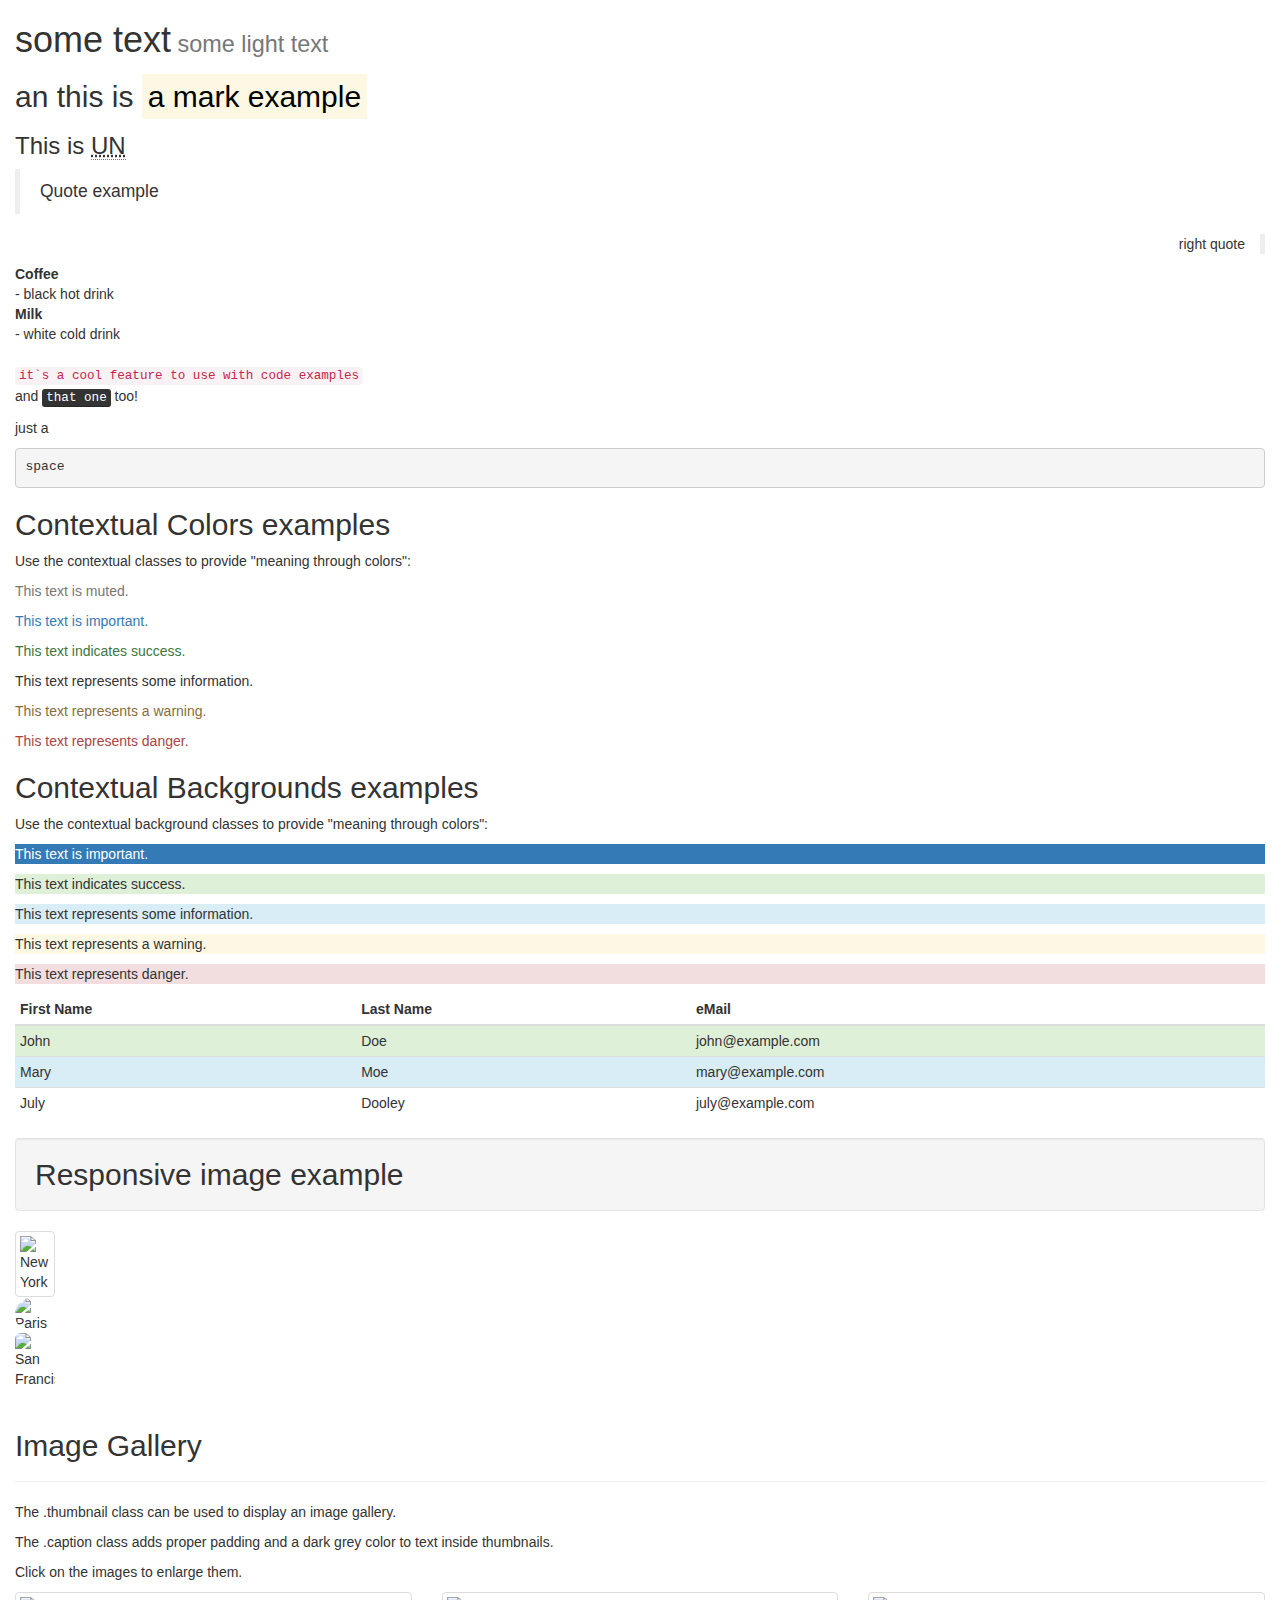
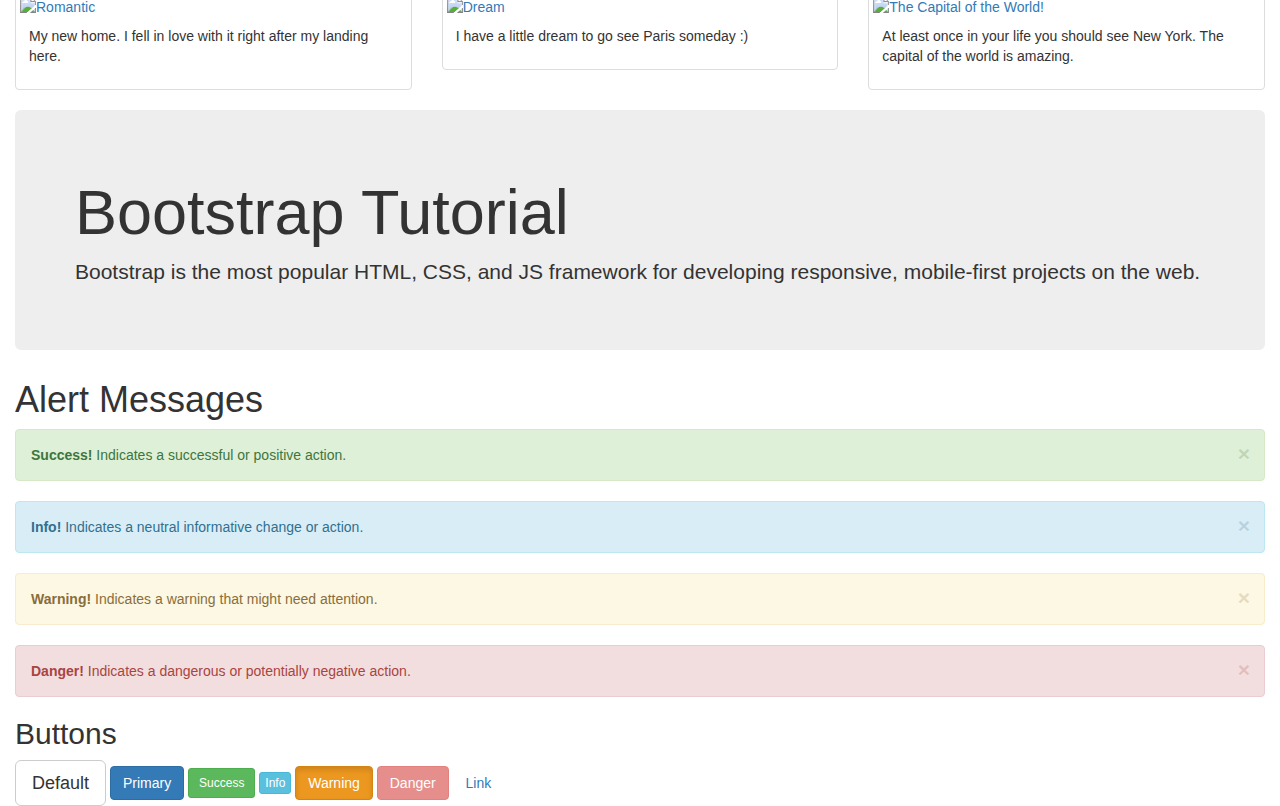
==== Bootstrap/index.html @ b0500ae6 "+ add a Bootstrap catalog + add a few new functions to jsObj2.js + tCalc test" ====
<!DOCTYPE html>
<html lang="en">
<head>
    <meta charset="UTF-8">
    <meta name="viewport" content="width=device-width, initial-scale=1">
    <title>Bootstrap Project</title>


    <!--add Bootstrap-->
    <!-- Latest compiled and minified CSS -->
    <link rel="stylesheet" href="https://maxcdn.bootstrapcdn.com/bootstrap/3.3.7/css/bootstrap.min.css">

    <!-- jQuery library -->
    <script src="https://ajax.googleapis.com/ajax/libs/jquery/3.1.1/jquery.min.js"></script>

    <!-- Latest compiled JavaScript -->
    <script src="https://maxcdn.bootstrapcdn.com/bootstrap/3.3.7/js/bootstrap.min.js"></script>
    <!--END-->
<!--<div class=""-->

</head>
<body>
<div class="container-fluid">

    <h1>some text<small> some light text</small></h1>
        <h2>an this is <mark>a mark example</mark></h2>
            <h3>This is  <abbr title="organization of united nations">UN</abbr> </h3>
    <p><blockquote>Quote example</blockquote></p>
    <p class="blockquote-reverse">right quote</p>
    <p></p>
    <dl>
        <dt>Coffee</dt>
        <dd>- black hot drink</dd>
        <dt>Milk</dt>
        <dd>- white cold drink</dd>
    </dl>
    <p></p><code>it`s a cool feature to use with code examples</code>
    <p>and <kbd>that one</kbd> too!</p>
    <p>just a <pre>space</pre></p>

    <h2>Contextual Colors examples</h2>
    <p>Use the contextual classes to provide "meaning through colors":</p>
    <p class="text-muted">This text is muted.</p>
    <p class="text-primary">This text is important.</p>
    <p class="text-success">This text indicates success.</p>
    <p class="text-inf">This text represents some information.</p>
    <p class="text-warning">This text represents a warning.</p>
    <p class="text-danger">This text represents danger.</p>

    <h2>Contextual Backgrounds examples</h2>
    <p>Use the contextual background classes to provide "meaning through colors":</p>
    <p class="bg-primary">This text is important.</p>
    <p class="bg-success">This text indicates success.</p>
    <p class="bg-info">This text represents some information.</p>
    <p class="bg-warning">This text represents a warning.</p>
    <p class="bg-danger">This text represents danger.</p>


<table class="table table-hover table-condensed table-responsive">
    <thead>
    <tr>
    <th>First Name</th>
    <th>Last Name</th>
    <th>eMail</th>
    </tr>
    </thead>
    <tbody>
    <tr class="success">
        <td>John</td>
        <td>Doe</td>
        <td>john@example.com</td>
    </tr>
    <tr class="info">
        <td>Mary</td>
        <td>Moe</td>
        <td>mary@example.com</td>
    </tr>
    <tr>
        <td>July</td>
        <td>Dooley</td>
        <td>july@example.com</td>
    </tr>
    </tbody>
</table>

<h2 class="well">Responsive image example</h2>
<img class="img-responsive img-thumbnail" src="images/newyork.jpg" alt="New York" width="40" height="30">
    <img class="img-responsive img-circle" src="images/paris.jpg" alt="Paris" width="40" height="30">
    <img class="img-responsive img-rounded" src="images/sanfran.jpg" alt="San Francisco" width="40" height="30">
    <div class="page-header">
        <h2>Image Gallery</h2>
    </div>
    <p>The .thumbnail class can be used to display an image gallery.</p>
    <p>The .caption class adds proper padding and a dark grey color to text inside thumbnails.</p>
    <p>Click on the images to enlarge them.</p>
    <div class="row">
        <div class="col-md-4">
            <div class="thumbnail">
                <a href="images/sanfran.jpg" target="_blank">
                    <img src="images/sanfran.jpg" alt="Romantic" style="width:100%">
                    <div class="caption">
                        <p>My new home. I fell in love with it right after my landing here.</p>
                    </div>
                </a>
            </div>
        </div>
        <div class="col-md-4">
            <div class="thumbnail">
                <a href="images/paris.jpg" target="_blank">
                    <img src="images/paris.jpg" alt="Dream" style="width:100%">
                    <div class="caption">
                        <p>I have a little dream to go see Paris someday :)</p>
                    </div>
                </a>
            </div>
        </div>
        <div class="col-md-4">
            <div class="thumbnail">
                <a href="images/newyork.jpg" target="_blank">
                    <img src="images/newyork.jpg" alt="The Capital of the World!" style="width:100%">
                    <div class="caption">
                        <p>At least once in your life you should see New York. The capital of the world is amazing.</p>
                    </div>
                </a>
            </div>
        </div>
    </div>

    <div class="jumbotron">
        <h1>Bootstrap Tutorial</h1>
        <p>Bootstrap is the most popular HTML, CSS, and JS framework for developing
            responsive, mobile-first projects on the web.</p>
    </div>
    <p></p>
<h1>Alert Messages</h1>
    <div class="alert alert-success alert-dismissable fade in">
        <a href="#" class="close" data-dismiss="alert" aria-label="close">×</a>
        <strong>Success!</strong> Indicates a successful or positive action.
    </div>

    <div class="alert alert-info alert-dismissable fade in">
        <a href="#" class="close" data-dismiss="alert" aria-label="close">×</a>
        <strong>Info!</strong> Indicates a neutral informative change or action.
    </div>

    <div class="alert alert-warning alert-dismissable">
        <a href="#" class="close" data-dismiss="alert" aria-label="close">×</a>
        <strong>Warning!</strong> Indicates a warning that might need attention.
    </div>

    <div class="alert alert-danger alert-dismissable">
        <a href="#" class="close" data-dismiss="alert" aria-label="close">×</a>
        <strong>Danger!</strong> Indicates a dangerous or potentially negative action.
    </div>

    <h2>Buttons</h2>
    <button type="button" class="btn btn-default btn-lg">Default</button>
    <button type="button" class="btn btn-primary btn-md">Primary</button>
    <button type="button" class="btn btn-success btn-sm">Success</button>
    <button type="button" class="btn btn-info btn-xs">Info</button>
    <button type="button" class="btn btn-warning active">Warning</button>
    <button type="button" class="btn btn-danger disabled">Danger</button>
    <button type="button" class="btn btn-link">Link</button>
</div>
</body>
</html>
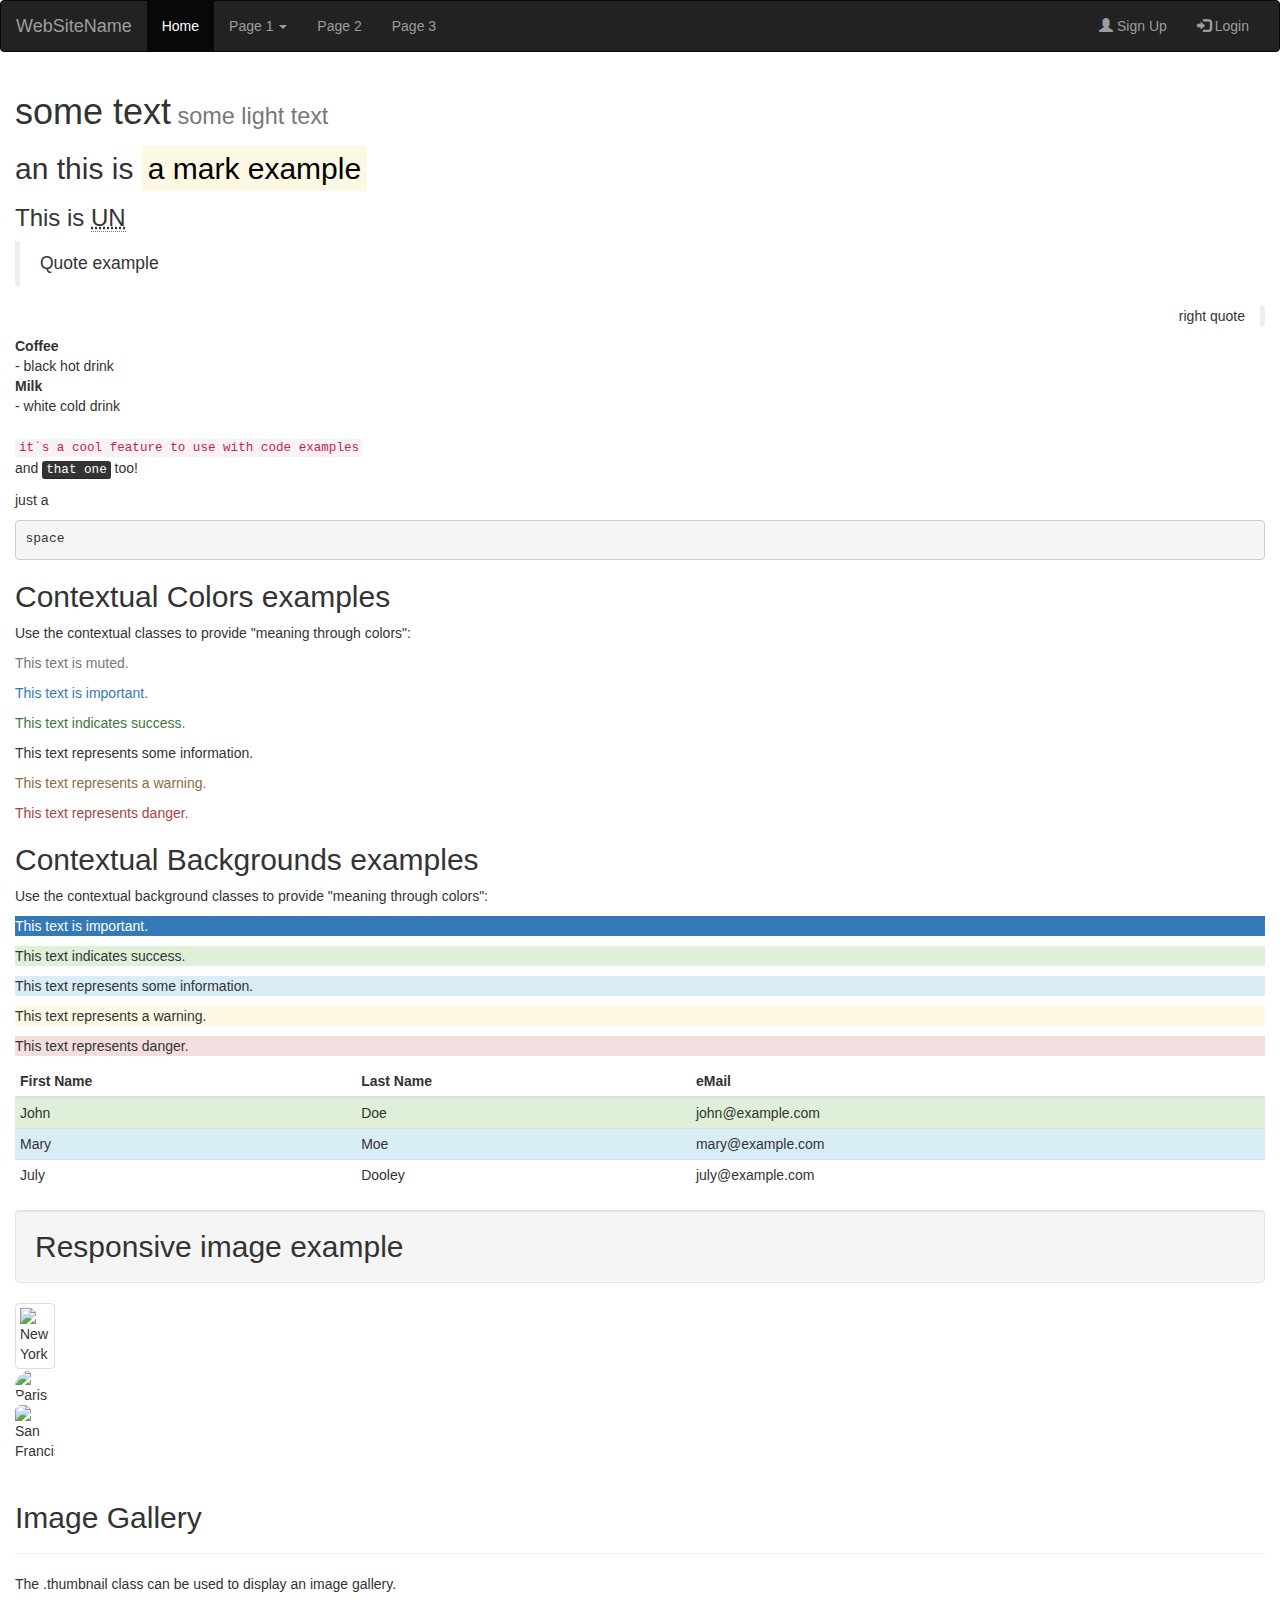
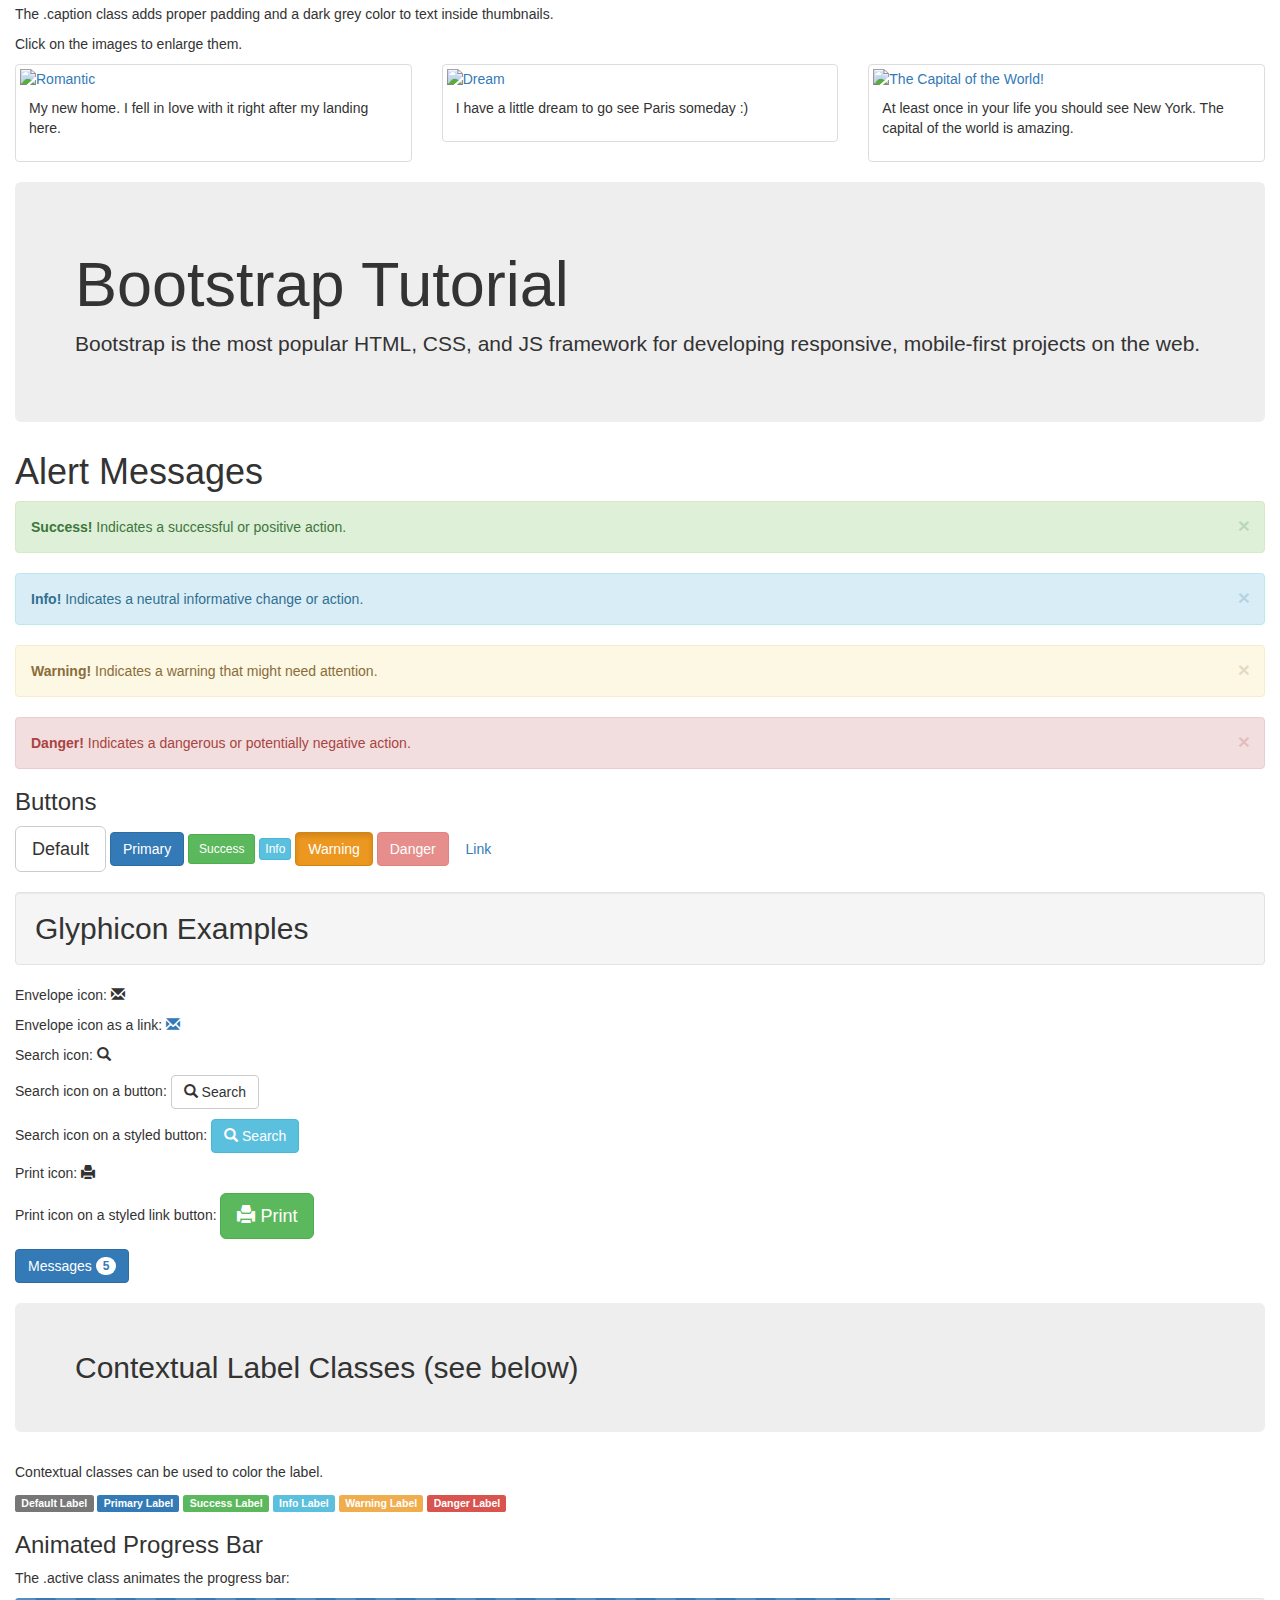
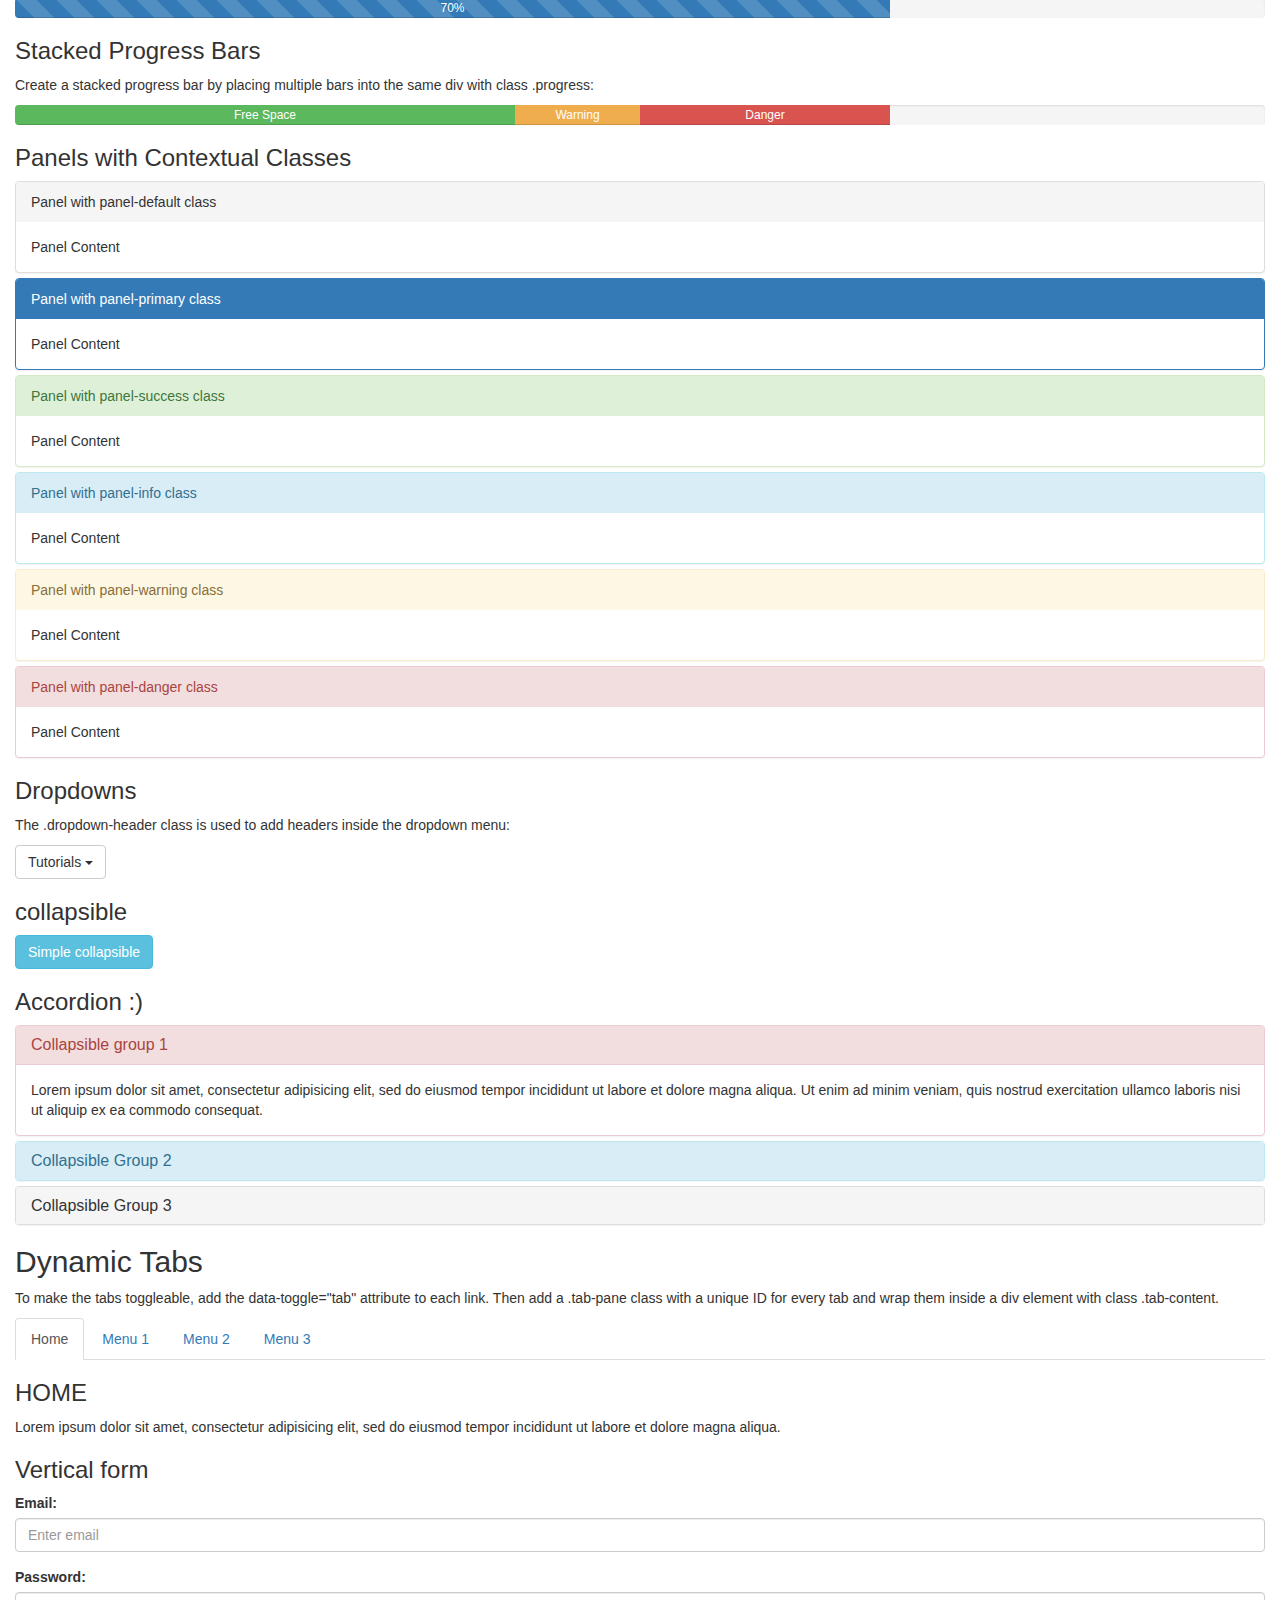
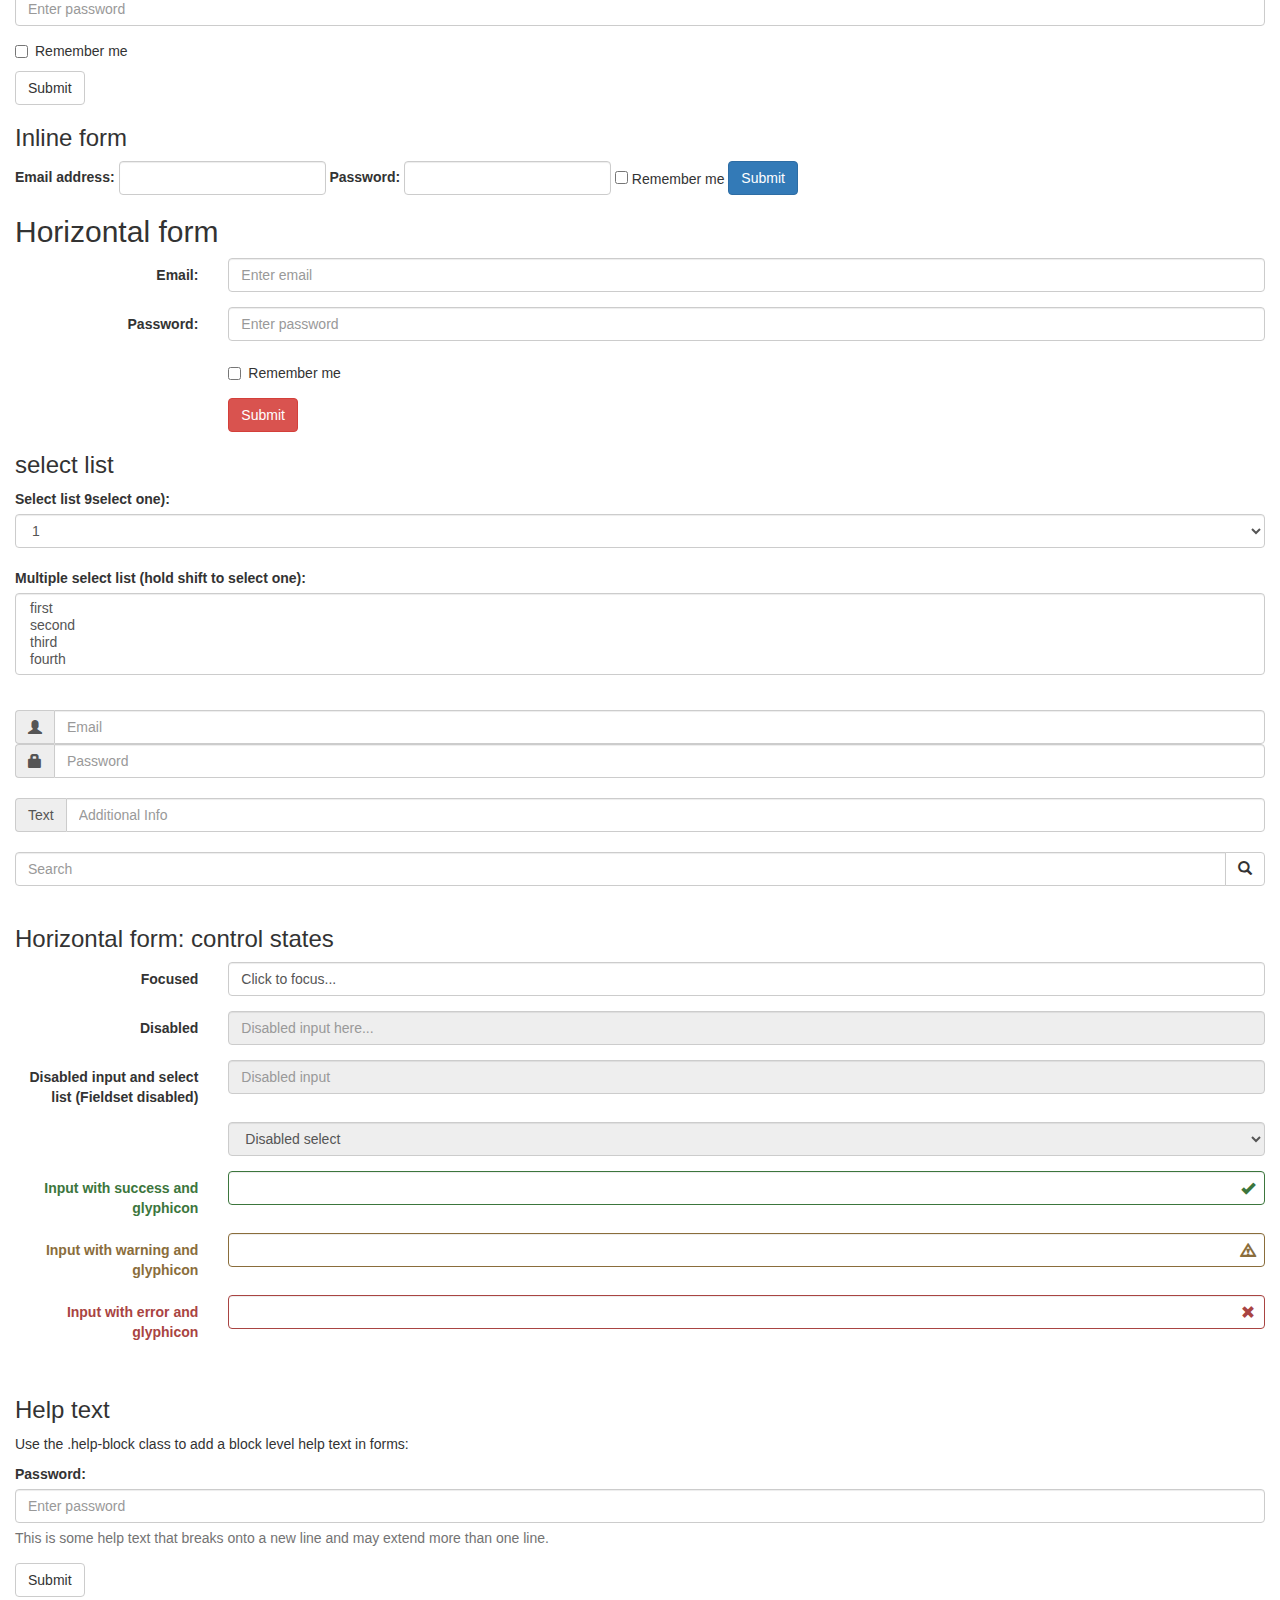
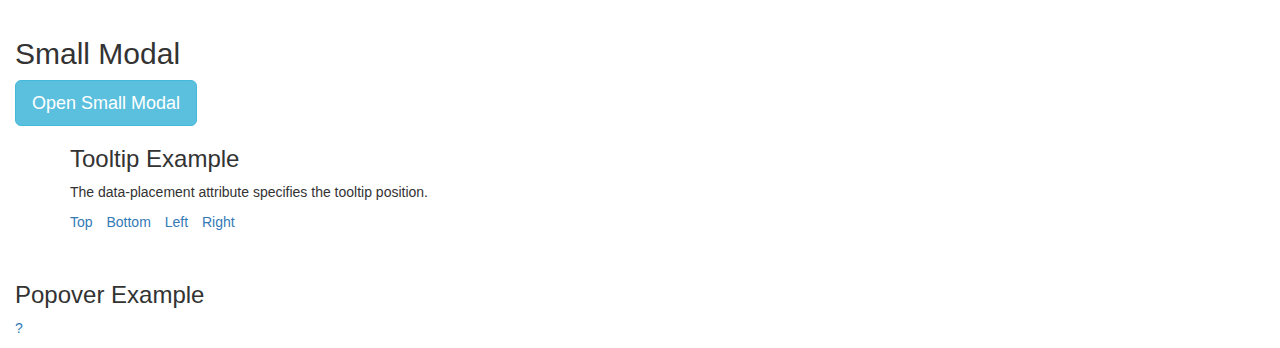
==== commit 83b1b2f0: "+ Add Bootstrap features + Started jQuery project" ====
--- a/Bootstrap/index.html
+++ b/Bootstrap/index.html
@@ -20,8 +20,39 @@
 
 </head>
 <body>
+
+<nav class="navbar navbar-inverse">
+    <div class="container-fluid">
+        <div class="navbar-header">
+            <button type="button" class="navbar-toggle" data-toggle="collapse" data-target="#myNavbar">
+                <span class="icon-bar"></span>
+                <span class="icon-bar"></span>
+                <span class="icon-bar"></span>
+            </button>
+            <a class="navbar-brand" href="#">WebSiteName</a>
+        </div>
+        <div class="collapse navbar-collapse" id="myNavbar">
+            <ul class="nav navbar-nav">
+                <li class="active"><a href="#">Home</a></li>
+                <li class="dropdown">
+                    <a class="dropdown-toggle" data-toggle="dropdown" href="#">Page 1 <span class="caret"></span></a>
+                    <ul class="dropdown-menu">
+                        <li><a href="#">Page 1-1</a></li>
+                        <li><a href="#">Page 1-2</a></li>
+                        <li><a href="#">Page 1-3</a></li>
+                    </ul>
+                </li>
+                <li><a href="#">Page 2</a></li>
+                <li><a href="#">Page 3</a></li>
+            </ul>
+            <ul class="nav navbar-nav navbar-right">
+                <li><a href="#"><span class="glyphicon glyphicon-user"></span> Sign Up</a></li>
+                <li><a href="#"><span class="glyphicon glyphicon-log-in"></span> Login</a></li>
+            </ul>
+        </div>
+    </div>
+</nav>
 <div class="container-fluid">
-
     <h1>some text<small> some light text</small></h1>
         <h2>an this is <mark>a mark example</mark></h2>
             <h3>This is  <abbr title="organization of united nations">UN</abbr> </h3>
@@ -153,7 +184,7 @@
         <strong>Danger!</strong> Indicates a dangerous or potentially negative action.
     </div>
 
-    <h2>Buttons</h2>
+    <h3>Buttons</h3>
     <button type="button" class="btn btn-default btn-lg">Default</button>
     <button type="button" class="btn btn-primary btn-md">Primary</button>
     <button type="button" class="btn btn-success btn-sm">Success</button>
@@ -161,6 +192,393 @@
     <button type="button" class="btn btn-warning active">Warning</button>
     <button type="button" class="btn btn-danger disabled">Danger</button>
     <button type="button" class="btn btn-link">Link</button>
-</div>
+
+    <h2 class="well">Glyphicon Examples</h2>
+    <p>Envelope icon: <span class="glyphicon glyphicon-envelope"></span></p>
+    <p>Envelope icon as a link:
+        <a href="#"><span class="glyphicon glyphicon-envelope"></span></a>
+    </p>
+    <p>Search icon: <span class="glyphicon glyphicon-search"></span></p>
+    <p>Search icon on a button:
+        <button type="button" class="btn btn-default">
+            <span class="glyphicon glyphicon-search"></span> Search
+        </button>
+    </p>
+    <p>Search icon on a styled button:
+        <button type="button" class="btn btn-info">
+            <span class="glyphicon glyphicon-search"></span> Search
+        </button>
+    </p>
+    <p>Print icon: <span class="glyphicon glyphicon-print"></span></p>
+    <p>Print icon on a styled link button:
+        <a href="#" class="btn btn-success btn-lg">
+            <span class="glyphicon glyphicon-print"></span> Print
+        </a>
+    </p>
+    <p><a href="#" class="btn btn-primary btn-md"> Messages <span class="badge">5</span></a></p>
+    <p></p>
+    <h2 class="jumbotron">Contextual Label Classes (see below)</h2>
+    <p>Contextual classes can be used to color the label.</p>
+    <span class="label label-default">Default Label</span>
+    <span class="label label-primary">Primary Label</span>
+    <span class="label label-success">Success Label</span>
+    <span class="label label-info">Info Label</span>
+    <span class="label label-warning">Warning Label</span>
+    <span class="label label-danger ">Danger Label</span>
+    <p></p>
+    <h3>Animated Progress Bar</h3>
+    <p>The .active class animates the progress bar:</p>
+    <div class="progress">
+        <div class="progress-bar progress-bar-striped active" role="progressbar" aria-valuenow="70" aria-valuemin="0" aria-valuemax="100" style="width:70%">
+            70%
+        </div>
+    </div>
+    <h3>Stacked Progress Bars</h3>
+    <p>Create a stacked progress bar by placing multiple bars into the same div with class .progress:</p>
+    <div class="progress">
+        <div class="progress-bar progress-bar-success" role="progressbar" style="width:40%">
+            Free Space
+        </div>
+        <div class="progress-bar progress-bar-warning" role="progressbar" style="width:10%">
+            Warning
+        </div>
+        <div class="progress-bar progress-bar-danger" role="progressbar" style="width:20%">
+            Danger
+        </div>
+    </div>
+    <h3>Panels with Contextual Classes</h3>
+    <div class="panel-group">
+        <div class="panel panel-default">
+            <div class="panel-heading">Panel with panel-default class</div>
+            <div class="panel-body">Panel Content</div>
+        </div>
+
+        <div class="panel panel-primary">
+            <div class="panel-heading">Panel with panel-primary class</div>
+            <div class="panel-body">Panel Content</div>
+        </div>
+
+        <div class="panel panel-success">
+            <div class="panel-heading">Panel with panel-success class</div>
+            <div class="panel-body">Panel Content</div>
+        </div>
+
+        <div class="panel panel-info">
+            <div class="panel-heading">Panel with panel-info class</div>
+            <div class="panel-body">Panel Content</div>
+        </div>
+
+        <div class="panel panel-warning">
+            <div class="panel-heading">Panel with panel-warning class</div>
+            <div class="panel-body">Panel Content</div>
+        </div>
+
+        <div class="panel panel-danger">
+            <div class="panel-heading">Panel with panel-danger class</div>
+            <div class="panel-body">Panel Content</div>
+        </div>
+    </div>
+    <h3>Dropdowns</h3>
+    <p>The .dropdown-header class is used to add headers inside the dropdown menu:</p>
+    <div class="dropdown">
+        <button class="btn btn-default dropdown-toggle" type="button" data-toggle="dropdown">Tutorials
+            <span class="caret"></span></button>
+        <ul class="dropdown-menu">
+            <li class="dropdown-header">Dropdown header 1</li>
+            <li><a href="#">HTML</a></li>
+            <li class="disabled"><a href="#">CSS</a></li>
+            <li><a href="#">JavaScript</a></li>
+            <li class="divider"></li>
+            <li class="dropdown-header">Dropdown header 2</li>
+            <li><a href="#">About Us</a></li>
+        </ul>
+    </div>
+    <h3>collapsible</h3>
+    <button type="button" class="btn btn-info" data-toggle="collapse" data-target="#demo">Simple collapsible</button>
+    <div id="demo" class="collapse">
+        some text here
+    </div>
+    <h3>Accordion :)</h3>
+    <div class="panel-group" id="accordion">
+        <div class="panel panel-default panel-danger">
+            <div class="panel-heading">
+                <h4 class="panel-title">
+                    <a data-toggle="collapse" data-parent="#accordion" href="#collapse1">Collapsible group 1</a>
+                </h4>
+            </div>
+            <div id="collapse1" class="panel-collapse collapse in">
+                <div class="panel-body">Lorem ipsum dolor sit amet, consectetur adipisicing elit,
+                    sed do eiusmod tempor incididunt ut labore et dolore magna aliqua. Ut enim ad minim veniam,
+                    quis nostrud exercitation ullamco laboris nisi ut aliquip ex ea commodo consequat.</div>
+            </div>
+            </div>
+        <div class="panel panel-default panel-info">
+            <div class="panel-heading">
+                <h4 class="panel-title">
+                    <a data-toggle="collapse" data-parent="#accordion" href="#collapse2">Collapsible Group 2</a>
+                </h4>
+            </div>
+            <div id="collapse2" class="panel-collapse collapse">
+                <div class="panel-body">Lorem ipsum dolor sit amet, consectetur adipisicing elit,
+                    sed do eiusmod tempor incididunt ut labore et dolore magna aliqua. Ut enim ad minim veniam,
+                    quis nostrud exercitation ullamco laboris nisi ut aliquip ex ea commodo consequat.</div>
+            </div>
+        </div>
+        <div class="panel panel-default">
+            <div class="panel-heading">
+                <h4 class="panel-title">
+                    <a data-toggle="collapse" data-parent="#accordion" href="#collapse3">Collapsible Group 3</a>
+                </h4>
+            </div>
+            <div id="collapse3" class="panel-collapse collapse">
+                <div class="panel-body">Lorem ipsum dolor sit amet, consectetur adipisicing elit,
+                    sed do eiusmod tempor incididunt ut labore et dolore magna aliqua. Ut enim ad minim veniam,
+                    quis nostrud exercitation ullamco laboris nisi ut aliquip ex ea commodo consequat.</div>
+            </div>
+        </div>
+        </div>
+    <h2>Dynamic Tabs</h2>
+    <p>To make the tabs toggleable, add the data-toggle="tab" attribute to each link. Then add a .tab-pane class with a unique ID for every tab and wrap them inside a div element with class .tab-content.</p>
+
+    <ul class="nav nav-tabs">
+        <li class="active"><a data-toggle="tab" href="#home">Home</a></li>
+        <li><a data-toggle="tab" href="#menu1">Menu 1</a></li>
+        <li><a data-toggle="tab" href="#menu2">Menu 2</a></li>
+        <li><a data-toggle="tab" href="#menu3">Menu 3</a></li>
+    </ul>
+
+    <div class="tab-content">
+        <div id="home" class="tab-pane fade in active">
+            <h3>HOME</h3>
+            <p>Lorem ipsum dolor sit amet, consectetur adipisicing elit, sed do eiusmod tempor incididunt ut labore et dolore magna aliqua.</p>
+        </div>
+        <div id="menu1" class="tab-pane fade">
+            <h3>Menu 1</h3>
+            <p>Ut enim ad minim veniam, quis nostrud exercitation ullamco laboris nisi ut aliquip ex ea commodo consequat.</p>
+        </div>
+        <div id="menu2" class="tab-pane fade">
+            <h3>Menu 2</h3>
+            <p>Sed ut perspiciatis unde omnis iste natus error sit voluptatem accusantium doloremque laudantium, totam rem aperiam.</p>
+        </div>
+        <div id="menu3" class="tab-pane fade">
+            <h3>Menu 3</h3>
+            <p>Eaque ipsa quae ab illo inventore veritatis et quasi architecto beatae vitae dicta sunt explicabo.</p>
+        </div>
+    </div>
+    <h3>Vertical form</h3>
+    <form>
+        <div class="form-group">
+            <label for="e-mail">Email:</label>
+            <input type="email" class="form-control" id="e-mail" placeholder="Enter email">
+        </div>
+        <div class="form-group">
+            <label for="pass">Password:</label>
+            <input type="password" class="form-control" id="pass" placeholder="Enter password">
+        </div>
+        <div class="checkbox">
+            <label><input type="checkbox"> Remember me</label>
+        </div>
+        <button type="submit" class="btn btn-default">Submit</button>
+    </form>
+
+    <h3>Inline form</h3>
+    <form class="form-inline">
+        <div class="form-group">
+            <label for="email2">Email address:</label>
+            <input type="email" class="form-control" id="email2">
+        </div>
+        <div class="form-group">
+            <label for="pwd2">Password:</label>
+            <input type="password" class="form-control" id="pwd2">
+        </div>
+        <div class="checkbox">
+            <label><input type="checkbox"> Remember me</label>
+        </div>
+        <button type="submit" class="btn btn-primary">Submit</button>
+    </form>
+    <h2>Horizontal form</h2>
+    <form class="form-horizontal">
+        <div class="form-group">
+            <label class="control-label col-sm-2" for="e-mail">Email:</label>
+            <div class="col-sm-10">
+                <input type="email" class="form-control" id="email3" placeholder="Enter email">
+            </div>
+        </div>
+        <div class="form-group">
+            <label class="control-label col-sm-2" for="pass">Password:</label>
+            <div class="col-sm-10">
+                <input type="password" class="form-control" id="pwd" placeholder="Enter password">
+            </div>
+        </div>
+        <div class="form-group">
+            <div class="col-sm-offset-2 col-sm-10">
+                <div class="checkbox">
+                    <label><input type="checkbox"> Remember me</label>
+                </div>
+            </div>
+        </div>
+        <div class="form-group">
+            <div class="col-sm-offset-2 col-sm-10">
+                <button type="submit" class="btn btn-danger">Submit</button>
+            </div>
+        </div>
+    </form>
+
+    <h3>select list</h3>
+    <div class="form-group">
+        <label for="sel1">Select list 9select one):</label>
+        <select class="form-control" id="sel1">
+            <option>1</option>
+            <option>2</option>
+            <option>3</option>
+            <option>4</option>
+        </select>
+        <br>
+        <label for="sel2">Multiple select list (hold shift to select one):</label>
+        <select multiple class="form-control" id="sel2">
+            <option>first</option>
+            <option>second</option>
+            <option>third</option>
+            <option>fourth</option>
+        </select>
+    </div>
+    <br>
+    <form>
+        <div class="input-group">
+            <span class="input-group-addon"><i class="glyphicon glyphicon-user"></i></span>
+            <input id="email" type="text" class="form-control" name="email" placeholder="Email">
+        </div>
+        <div class="input-group">
+            <span class="input-group-addon"><i class="glyphicon glyphicon-lock"></i></span>
+            <input id="password" type="password" class="form-control" name="password" placeholder="Password">
+        </div>
+        <br>
+        <div class="input-group">
+            <span class="input-group-addon">Text</span>
+            <input id="msg" type="text" class="form-control" name="msg" placeholder="Additional Info">
+        </div>
+        <br>
+        <div class="input-group">
+            <input id="search" type="text" class="form-control" placeholder="Search">
+            <div class="input-group-btn">
+            <button class="btn btn-default" type="submit"><i class="glyphicon glyphicon-search"></i></button>
+            </div>
+        </div>
+    </form>
+    <br>
+    <h3>Horizontal form: control states</h3>
+    <form class="form-horizontal">
+        <div class="form-group">
+            <label class="col-sm-2 control-label">Focused</label>
+            <div class="col-sm-10">
+                <input class="form-control" id="focusedInput" type="text" value="Click to focus...">
+            </div>
+        </div>
+        <div class="form-group">
+            <label for="disabledInput" class="col-sm-2 control-label">Disabled</label>
+            <div class="col-sm-10">
+                <input class="form-control" id="disabledInput" type="text" placeholder="Disabled input here..." disabled>
+            </div>
+        </div>
+        <fieldset disabled>
+            <div class="form-group">
+                <label for="disabledTextInput" class="col-sm-2 control-label">Disabled input and select list (Fieldset disabled)</label>
+                <div class="col-sm-10">
+                    <input type="text" id="disabledTextInput" class="form-control" placeholder="Disabled input">
+                </div>
+            </div>
+            <div class="form-group">
+                <label for="disabledSelect" class="col-sm-2 control-label"></label>
+                <div class="col-sm-10">
+                    <select id="disabledSelect" class="form-control">
+                        <option>Disabled select</option>
+                    </select>
+                </div>
+            </div>
+        </fieldset>
+        <div class="form-group has-success has-feedback">
+            <label class="col-sm-2 control-label" for="inputSuccess">Input with success and glyphicon</label>
+            <div class="col-sm-10">
+                <input type="text" class="form-control" id="inputSuccess">
+                <span class="glyphicon glyphicon-ok form-control-feedback"></span>
+            </div>
+        </div>
+        <div class="form-group has-warning has-feedback">
+            <label class="col-sm-2 control-label" for="inputWarning">Input with warning and glyphicon</label>
+            <div class="col-sm-10">
+                <input type="text" class="form-control" id="inputWarning">
+                <span class="glyphicon glyphicon-warning-sign form-control-feedback"></span>
+            </div>
+        </div>
+        <div class="form-group has-error has-feedback">
+            <label class="col-sm-2 control-label" for="inputError">Input with error and glyphicon</label>
+            <div class="col-sm-10">
+                <input type="text" class="form-control" id="inputError">
+                <span class="glyphicon glyphicon-remove form-control-feedback"></span>
+            </div>
+        </div>
+    </form>
+    <br>
+    <h3>Help text</h3>
+    <p>Use the .help-block class to add a block level help text in forms:</p>
+    <form>
+        <div class="form-group">
+            <label for="pass4">Password:</label>
+            <input type="password" class="form-control" id="pass4" placeholder="Enter password">
+            <span class="help-block">This is some help text that breaks onto a new line and may extend more than one line.</span>
+        </div>
+        <button type="submit" class="btn btn-default">Submit</button>
+    </form>
+    <br>
+    <h2>Small Modal</h2>
+    <!-- Trigger the modal with a button -->
+    <button type="button" class="btn btn-info btn-lg" data-toggle="modal" data-target="#myModal">Open Small Modal</button>
+
+    <!-- Modal -->
+    <div class="modal fade" id="myModal" role="dialog">
+        <div class="modal-dialog modal-sm">
+            <div class="modal-content">
+                <div class="modal-header">
+                    <button type="button" class="close" data-dismiss="modal">&times;</button>
+                    <h4 class="modal-title">Modal Header</h4>
+                </div>
+                <div class="modal-body">
+                    <p>This is a small modal.</p>
+                </div>
+                <div class="modal-footer">
+                    <button type="button" class="btn btn-default" data-dismiss="modal">Close</button>
+                </div>
+            </div>
+        </div>
+    </div>
+    <div class="container">
+        <h3>Tooltip Example</h3>
+        <p>The data-placement attribute specifies the tooltip position.</p>
+        <ul class="list-inline">
+            <li><a href="#" data-toggle="tooltip" data-placement="top" title="Hooray!">Top</a></li>
+            <li><a href="#" data-toggle="tooltip" data-placement="bottom" title="Hooray!">Bottom</a></li>
+            <li><a href="#" data-toggle="tooltip" data-placement="left" title="Hooray!">Left</a></li>
+            <li><a href="#" data-toggle="tooltip" data-placement="right" title="Hooray!">Right</a></li>
+        </ul>
+    </div>
+
+    <script>
+        $(document).ready(function(){
+            $('[data-toggle="tooltip"]').tooltip();
+        });
+    </script>
+    <br>
+    <h3>Popover Example</h3>
+    <ul class="list-inline">
+        <li><a href="#"  data-toggle="popover" data-trigger="focus hover" data-content="Content">?</a></li>
+    </ul>
+
+<script>
+    $(document).ready(function(){
+        $('[data-toggle="popover"]').popover();
+    });
+</script>
+    </div>
+
 </body>
 </html>